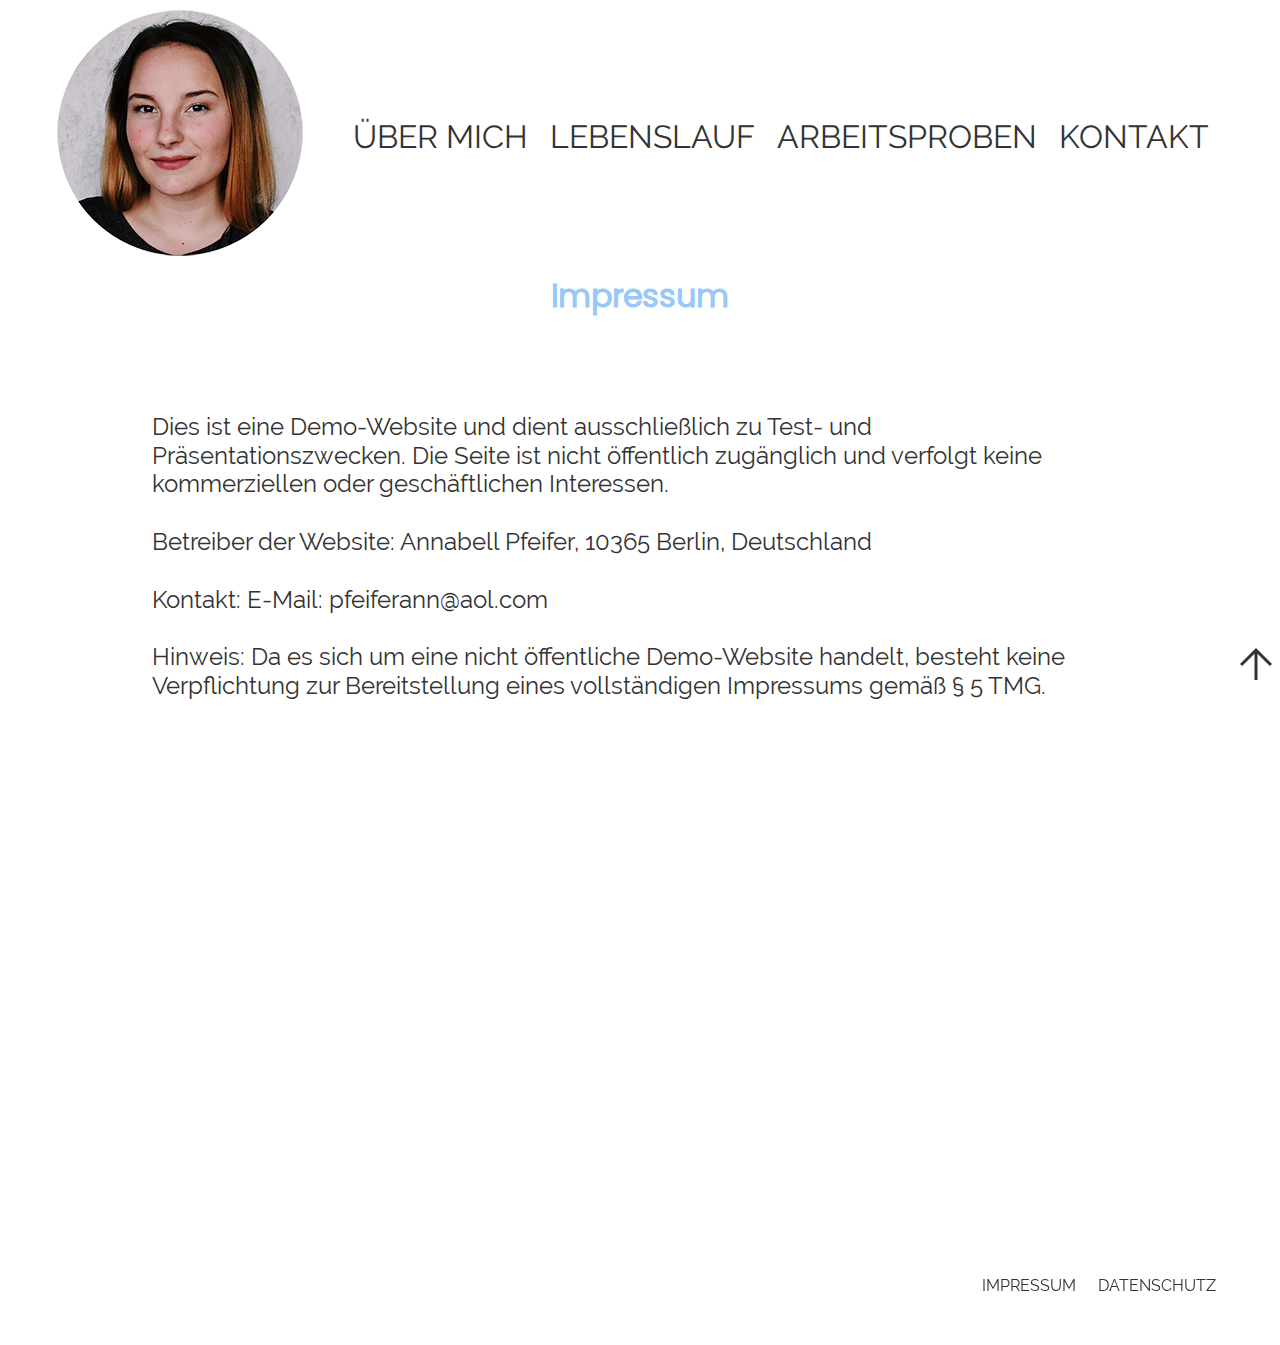
==== imprint.html @ 884ce461 "Add files via upload" ====
<!DOCTYPE html>
<html lang="de">

<head>
    <meta charset="UTF-8">
    <meta name="viewport" content="width=device-width, initial-scale=1.0">
    <meta name="description>" content="Hier findet ihr ein paar Arbeitsproben von Bella & fühlt euch eingeladen, den Quellcode zu untersuchen - hier ist alles handgemacht">
    <title>Bellas Portfolio</title>
    <!--Downgeloadetes jQuery einbinden-->
    <script src="js/jquery.js"></script>
    <link rel="stylesheet" href="css/style.css">
</head>

<body id="top">

    <header class="flex">
        <figure>
            <a href="index.html">
                <img src="img/profilbild.webp" alt="Foto von Bella">
            </a>
        </figure>
        <nav>
            <!---Achtung Klasse vergeben für die Liste der nav-->
            <ul class="animation">
                <li><a href="index.html">Über mich</a></li>
                <li><a href="lebenslauf.html">Lebenslauf</a></li>
                <li><a href="arbeitsproben.html">Arbeitsproben</a></li>
                <li><a href="kontakt.html">Kontakt</a></li>
            </ul>
        </nav>
        <!--Achtung Klasse vergeben für das Burger Icon-->
        <div class="burgermenue">
            <img src="img/menu.svg" alt="burger menü - menü öffnen">
        </div>
    </header>

    <main>
        <div>
            <h2>Impressum</h2>
        </div>

        <article class="container">
            <p class="captionLeft">
                <br>Dies ist eine Demo-Website und dient ausschließlich zu Test- und Präsentationszwecken. Die Seite ist nicht öffentlich zugänglich und verfolgt keine kommerziellen oder geschäftlichen Interessen.</br>
                <br>Betreiber der Website: Annabell Pfeifer, 10365 Berlin, Deutschland</br>
                <br>Kontakt: E-Mail: pfeiferann@aol.com</br>
                <br>Hinweis: Da es sich um eine nicht öffentliche Demo-Website handelt, besteht keine Verpflichtung zur Bereitstellung eines vollständigen Impressums gemäß § 5 TMG.</br>
            </p>
        </article>

    </main>
    
    <figure id="back-to-top">
        <a href="#top">
            <img src="img/arrow_upward_48dp_333_FILL0_wght400_GRAD0_opsz48.svg" alt="Back to top Button">
        </a>
    </figure>
    
    <footer class="background grid-adresse-footer">
        <nav>
            <li>
                <a href="imprint.html">Impressum</a>
            </li>
            <li>
                <a href="datenschutz.html">Datenschutz</a>
            </li>
        </nav>
    </footer>
    
    <script src="js/main.js"></script>

</body>

</html>
---- css/style.css ----
@font-face {
    font-family: 'Poppins regular';
    src: url('../fonts/Poppins-Regular.woff2') format('woff2');
    font-weight: normal;
    font-style: normal;
    font-display: swap;
}

@font-face {
    font-family: 'Poppins medium';
    src: url('../fonts/Poppins-Medium.woff2') format('woff2');
    font-weight: 500;
    font-style: normal;
    font-display: swap;
}

@font-face {
    font-family: 'Poppins semibold';
    src: url('../fonts/Poppins-SemiBold.woff2') format('woff2');
    font-weight: 600;
    font-style: normal;
    font-display: swap;
}

@font-face {
    font-family: 'Raleway regular';
    src: url('../fonts/Raleway-Regular.woff2') format('woff2');
    font-weight: 600;
    font-style: normal;
    font-display: swap;
}

@font-face {
    font-family: 'Raleway bold';
    src: url('../fonts/Raleway-Bold.woff2') format('woff2');
    font-weight: 600;
    font-style: normal;
    font-display: swap;
}

@font-face {
    font-family: 'Atop';
    src: url('../fonts/Atop.woff2') format('woff2');
    font-weight: 600;
    font-style: normal;
    font-display: swap;
}

/*Damit padding nicht das Blockelement ausdehnt*/
* {
    box-sizing: border-box;
    scroll-behavior: smooth;
}

/*Damit die Bilder in HTML responsive  sind*/
img {
    max-width: 100%;
}

body,
figure,
ul,
h2 {
    margin: 0;
    padding: 0;
}

body {
    font-size: 1.5rem;
    font-family: 'Raleway regular';
    color: #333;
}

p {
    line-height: 1.2;

}

.caption{
    text-align: center;
    margin: 0.5rem;
}

.captionLeft{
    text-align: left;
    margin-left: 2em;
    margin-right: 2em;
    margin-top: 1em;
    margin-bottom: 1em;
    padding: 0px;
}

.cloudcap{
    text-align: center;
    margin: 1rem;
    font-size: 2rem;
}

section {
    width: 70%;
    margin-top: 3rem auto;
}

figcaption {
    margin-top: 0.8rem;
    font-size: 1rem;
}

/*Navigationen*/

nav li {
    list-style: none;
    display: inline;
    padding-right: 1rem;
}


nav a {
    font-size: 2rem;
    text-transform: uppercase;
    color: #333;
    text-decoration: none;
}

nav li :hover{
    color: pink;
}

footer nav a {
    font-size: 1rem;
}

/*Burger Menü*/

.burgermenue {
    display: none;
}

h1, h3 {
    font-family: 'Atop';
    font-size: 5rem;
    color: #97c8f7;
    text-transform: uppercase;
    text-align: center;
    padding: 1em;
    margin-top: 0;
    margin-bottom: 0; 
}

h2 {
    font-size: 2rem;
    color: #97c8f7;
    font-family: 'Poppins regular';
    text-align: center;
    margin: auto;
}

h4 {
    font-family: 'Poppins medium';
    text-transform: uppercase;
    padding: 1em;
    margin: none;
}

h5 {
    font-size: 1.25rem;
    font-family: 'Poppins medium';
    margin-top: 0px;
    margin-bottom: 0px;
}

h6 {
    font-family: 'Atop';
    font-size: 5rem;
    color: white;
    text-transform: uppercase;
    text-align: center;
    padding: 1em;
    margin-top: 0;
    margin-bottom: 0;
}

div a {
    color: white;
}

header.flex {
    display: flex;
    flex-direction: row;
    align-items: center;
    justify-content: space-evenly;
    background-color: none;
    padding: 0.5rem;
}

/* Farbe Body Arbeitsproben */
#topap{
    background-color: #97c8f7;
}

.btn{
    width: 210px;
    height: 70px;
    background-color: #4AA3DB;
    border-radius: 45%;
    margin: auto;
    text-align: center;
    position: relative;
}

.backgroundEvent {
    background-color: #D8EDF2;
    padding-bottom: 1rem;

}

/*Klassen für Zentrierungen*/
.textcenter {
    text-align: center;
}

.flexcenter {
    display: flex;
    justify-content: center;
}

/* GRIDS & Pseudoklassen */

.grid-content {
    display: grid;
    grid-template-columns: 1fr 1fr;
    padding: 1rem;
    column-gap: 1rem;
}

.grid-content div {
    grid-column: 1/2;
}

.hover:hover{
    transform: scale(1.2);
    z-index: 2;
}

.container{
    max-width: 77em;
    width: 90%;
    min-height: 100vh;
    margin: auto; 
    padding: 40px;
}

.container2{
    max-width: 77em;
    width: 90%;
    min-height: 50vh;
    margin: auto; 
    padding: 40px;
}

article p{
    padding: 3rem;
    margin: 0;
}

.title{
    margin-bottom: 1rem;
}

.bilder{
    width: 75%;
    height: 75%;
    margin: auto;
    gap: 20px;
    transition: transform 0.25s ease;
}

.bilder img:active{
    -webkit-transform:scale(1.5);
    transform:scale(1.5);
}

.photo-gallery{
    display: flex;
    gap: 20px;
}

.column{
    display: flex;
    flex-direction: column; 
    gap: 20px;
}

.photo img{
    justify-self: center;
    width: 100%;
    height: 100%;
    border-radius: 5px;
    object-fit: cover;
    transition: transform 0.25s ease;
}

.photo img:active{
    -webkit-transform:scale(1.5);
    transform:scale(1.5);
}

/* Kontaktformular */

.gridContact{
    min-height: 50vh;
    display: flex;
    flex-direction: column;
    gap: 0.5rem;
    align-items: center;
}

.contact-item{
    display: flex;
    align-items: center;
    gap: 0.3rem;
}

.icon{
    justify-content: end;
    width: 40px;
    height: 40px;
    margin: auto;
    margin-top: 0px;
    margin-bottom: 0px;
}

.contact-form-container {
    font-family: 'Poppins regular';
    background-color: #fff;
    padding: 20px;
    margin-top: 2rem;
    border-radius: 8px;
    box-shadow: 0 4px 8px #97c8f7;
    max-width: 600px;
    width: 100%;
}

.form-group {
    margin-bottom: 1rem;
}

label {
    display: block;
    margin-bottom: 0.5rem;
    font-weight: bold;
    color: #333;
}

input, textarea {
    width: 100%;
    padding: 0.8rem;
    border: 1px solid #ddd;
    border-radius: 4px;
    box-sizing: border-box;
    font-size: 1rem;
}

textarea {
    resize: vertical;
}

.error-message {
    color: red;
    font-size: 0.875rem;
    display: none; /* Hidden by default */
}

.submit-button {
    background-color: #97c8f7;
    color: white;
    border: none;
    padding: 0.75rem;
    border-radius: 4px;
    font-size: 1rem;
    cursor: pointer;
    width: 100%;
    transition: background-color 0.3s;
}

.submit-button:hover {
    background-color: #218838;
}

/* Buttons */

.button {
    background-color: #97c8f7;
    border-radius: 50%;
    border-style: none;
    padding: 0.5rem 2rem;
    margin: auto;
    margin-top: 2rem;
    font-size: 1em;
    text-align: center;
    display: flex;
    justify-content: center;
    width: 15rem;
    height: 5rem;
    position: relative;
}

.button:hover {
    background-color: pink;
}

strong {
    font-family: 'Raleway Bold';
}

/*adresse*/
.grid-adresse-footer{
    display: grid;
    top: 100vh;
    grid-template-columns: 100% 1fr;
}
article.background2 div {
    justify-self: center;
}
#back-to-top {
	position: fixed;
	right: 0;
	top: 40rem;
}

/* Footer */
    
footer {
position: sticky;
top: 100vh;
}
*/

footer figure {
    width: 20%;
}

footer nav {
    font-weight: 0.5em;
    align-content: center;
    justify-self: right;
    padding: 2em;
}

/* Ab da Mediaqueries max-width absteigen DESKTOP FIRST */

@media (max-width:70.5em){
    section {
        width: 100%;
        margin-top: 0;
    }
    nav li {
        display: block;
        padding: 0.7rem;
    }

    h1 {
        font-size: 4rem;
    }

    h3 {
        font-size: 4rem;
    }

    .captionLeft{
        font-size: 1.5rem;
        margin: 2em;
    }
    /*Burgermenü*/
}

@media (max-width: 48em){
    .grid-content {
        display: block;
        padding: 0rem;
    }
    .photo-gallery{
        flex-direction: column;
    }
    h1{
        font-size: 3rem;
    }
    h3 {
        font-size: 2rem;
    }
    h6{
        font-size: 3rem;
    }
    .captionLeft{
        font-size: 2em;
        margin: 1rem;
    }
    article .p{
        margin: 1em;
    }
    .background {
        padding-top: 2em;
    }

    #headerbild #scrolldown {
       bottom: -20%;
    }

    .burgermenue{
        position: absolute;
        top: 1em;
        right:1em;
        display: block;/*einblenden*/
        cursor:pointer;
    }

    .animation { 
        transition: height 1s ease-in-out; 
        height: 0;
        overflow:hidden;
        text-align: right;
    }

    .slowdown { 
        height: 12em; 
    }

    header.flex {
        display: block;
        align-items: center;
        padding: 1rem;
    }
}

@media(max-width:34em){
    /*Einspaltigkeit*/
    .grid-content {
        display: block;
        padding: 0rem;
    }
    .btn{
        height: 80px;
        width: 150px;
    }
    h1 {
        font-size: 4rem;
    }
    h3 {
        font-size: 2rem;
    }
    h6 {
        font-size: 2rem;
    }
    .captionLeft{
        font-size: 2rem;
        margin: 1em;
        padding-left: 0px;
    }
    article .p{
        margin: 1em;
    }
    .title{
        margin-bottom: 0;
    }
}
 
/* Bunter Cursor */

.follower{
    position: absolute;
    width: 50px;
    height: 50px;
    margin-top: -25px;
    margin-left: -25px;
    pointer-events: none;
    border-radius: 50%;
    opacity: 0; 
    animation-name: follower_animation;
    animation-duration: 0.8s;
}

@keyframes follower_animation{
    from{
        opacity: 1;
        transform: scale(0);
    }
    to{
        opacity: 0;
        transform: scale(1);
    }
}
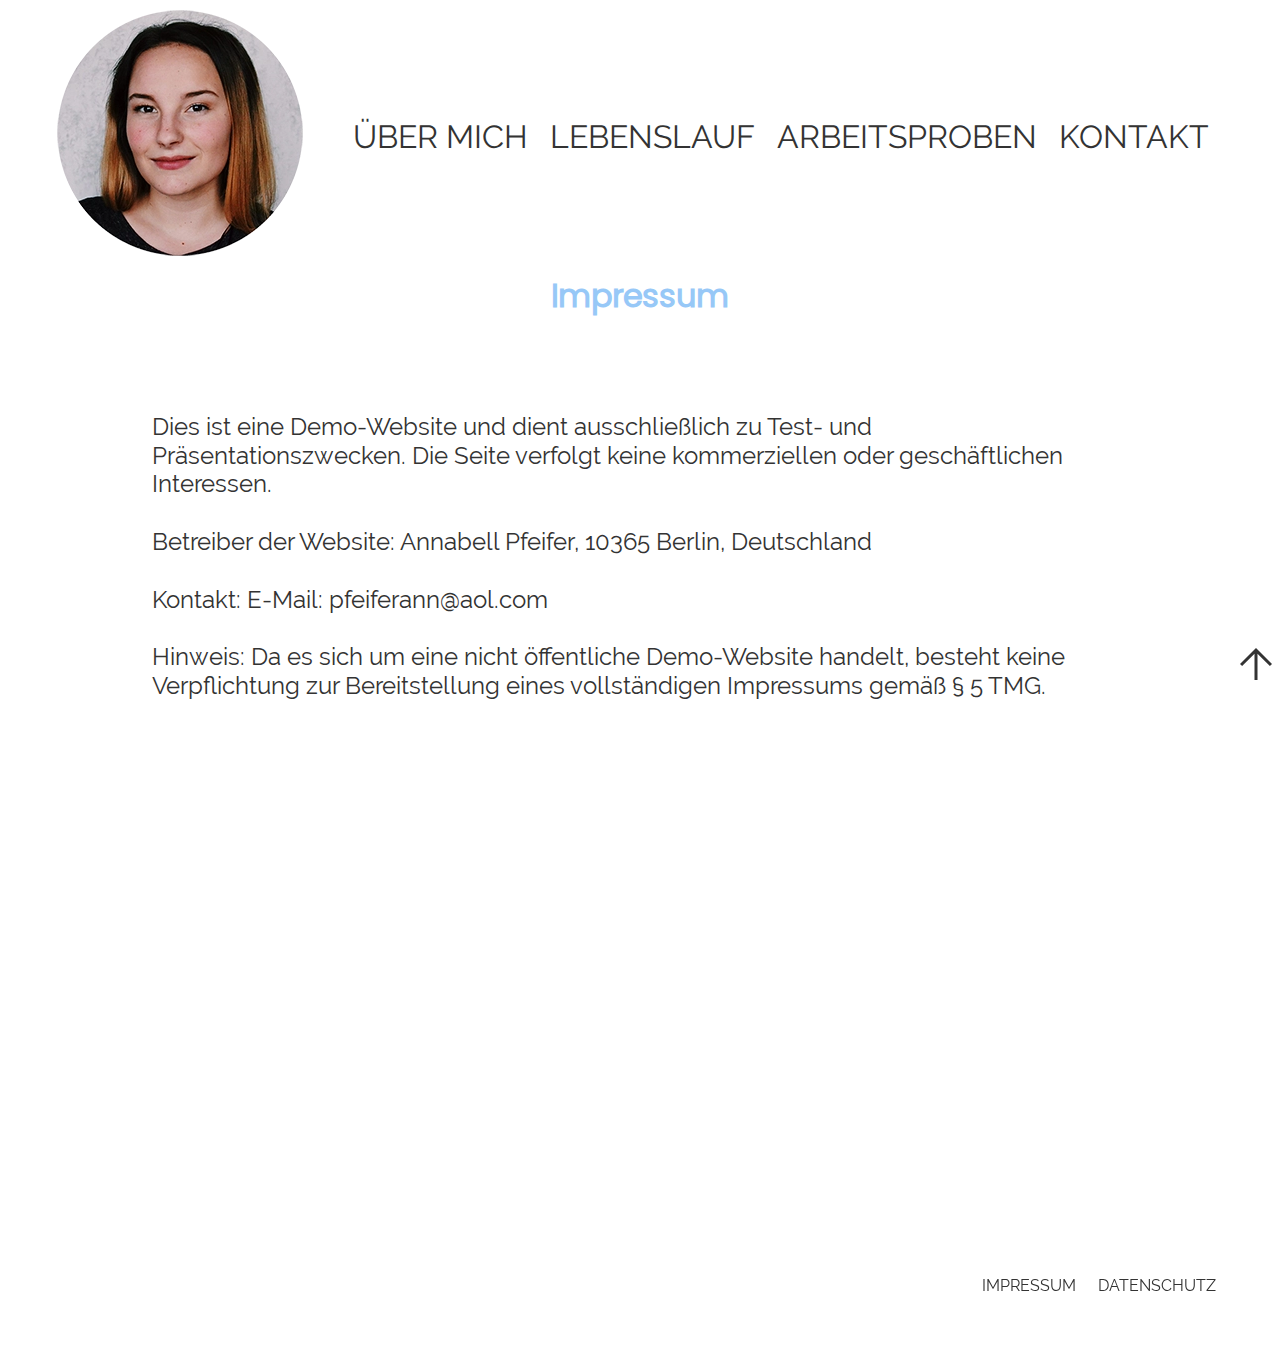
==== commit 5988934b: "Update imprint.html" ====
--- a/imprint.html
+++ b/imprint.html
@@ -41,7 +41,7 @@
 
         <article class="container">
             <p class="captionLeft">
-                <br>Dies ist eine Demo-Website und dient ausschließlich zu Test- und Präsentationszwecken. Die Seite ist nicht öffentlich zugänglich und verfolgt keine kommerziellen oder geschäftlichen Interessen.</br>
+                <br>Dies ist eine Demo-Website und dient ausschließlich zu Test- und Präsentationszwecken. Die Seite verfolgt keine kommerziellen oder geschäftlichen Interessen.</br>
                 <br>Betreiber der Website: Annabell Pfeifer, 10365 Berlin, Deutschland</br>
                 <br>Kontakt: E-Mail: pfeiferann@aol.com</br>
                 <br>Hinweis: Da es sich um eine nicht öffentliche Demo-Website handelt, besteht keine Verpflichtung zur Bereitstellung eines vollständigen Impressums gemäß § 5 TMG.</br>
@@ -71,4 +71,4 @@
 
 </body>
 
-</html>+</html>
--- a/css/style.css
+++ b/css/style.css
@@ -490,6 +490,8 @@
     }
     h6{
         font-size: 3rem;
+	padding: auto;
+	margin: auto;
     }
     .captionLeft{
         font-size: 2em;
@@ -550,6 +552,8 @@
     }
     h6 {
         font-size: 2rem;
+	margin: auto;
+	padding: auto;
     }
     .captionLeft{
         font-size: 2rem;
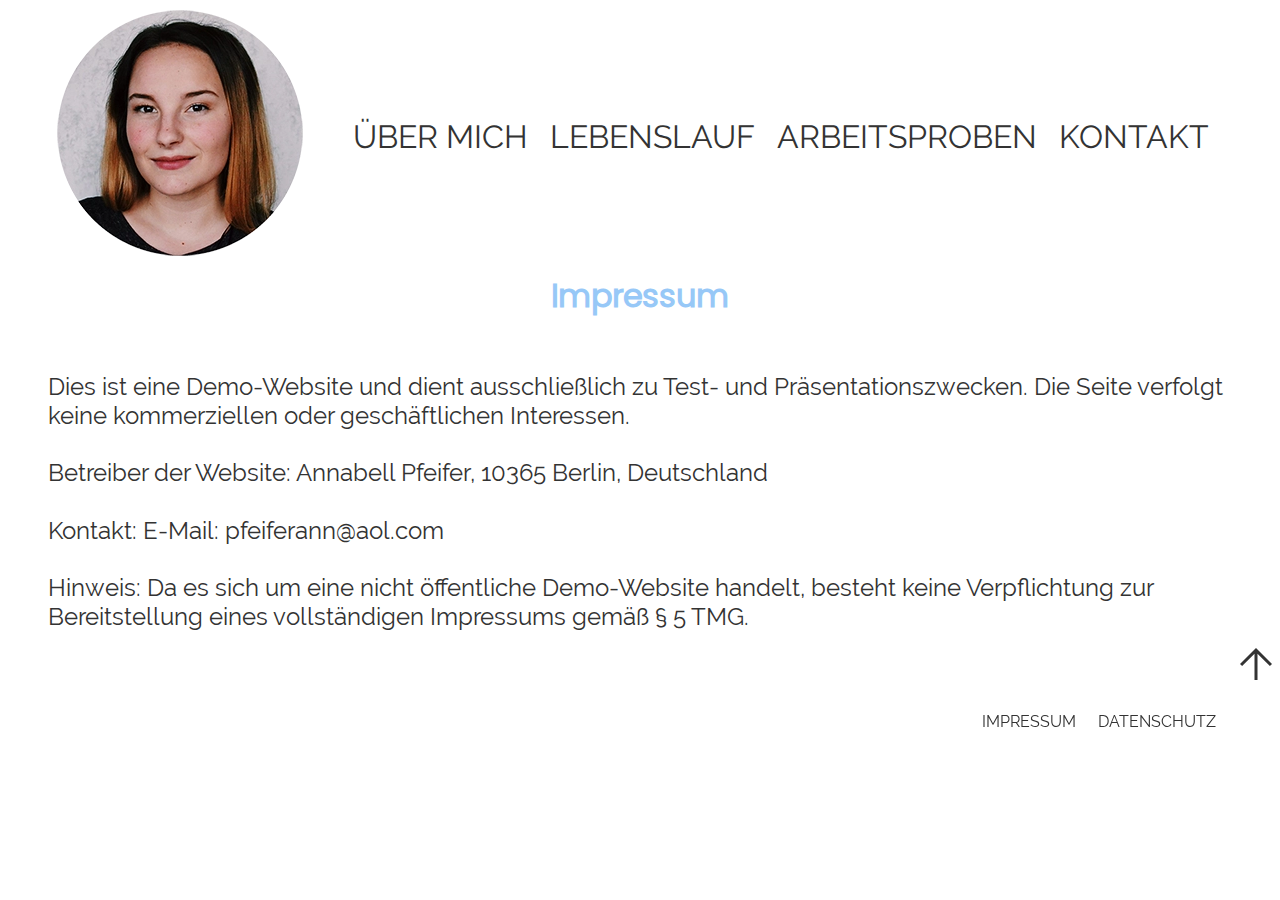
==== commit a3d25d90: "Update imprint.html" ====
--- a/imprint.html
+++ b/imprint.html
@@ -39,14 +39,14 @@
             <h2>Impressum</h2>
         </div>
 
-        <article class="container">
+        <div>
             <p class="captionLeft">
                 <br>Dies ist eine Demo-Website und dient ausschließlich zu Test- und Präsentationszwecken. Die Seite verfolgt keine kommerziellen oder geschäftlichen Interessen.</br>
                 <br>Betreiber der Website: Annabell Pfeifer, 10365 Berlin, Deutschland</br>
                 <br>Kontakt: E-Mail: pfeiferann@aol.com</br>
                 <br>Hinweis: Da es sich um eine nicht öffentliche Demo-Website handelt, besteht keine Verpflichtung zur Bereitstellung eines vollständigen Impressums gemäß § 5 TMG.</br>
             </p>
-        </article>
+        </div>
 
     </main>
     
--- a/css/style.css
+++ b/css/style.css
@@ -175,7 +175,7 @@
     color: white;
     text-transform: uppercase;
     text-align: center;
-    padding: 1em;
+    padding: 0;
     margin-top: 0;
     margin-bottom: 0;
 }
@@ -255,7 +255,7 @@
     width: 90%;
     min-height: 50vh;
     margin: auto; 
-    padding: 40px;
+    padding: 20px;
 }
 
 article p{
@@ -489,9 +489,9 @@
         font-size: 2rem;
     }
     h6{
-        font-size: 3rem;
-	padding: auto;
-	margin: auto;
+        font-size: 2rem;
+	padding-left: 1em;
+	padding-right: 1em;
     }
     .captionLeft{
         font-size: 2em;
